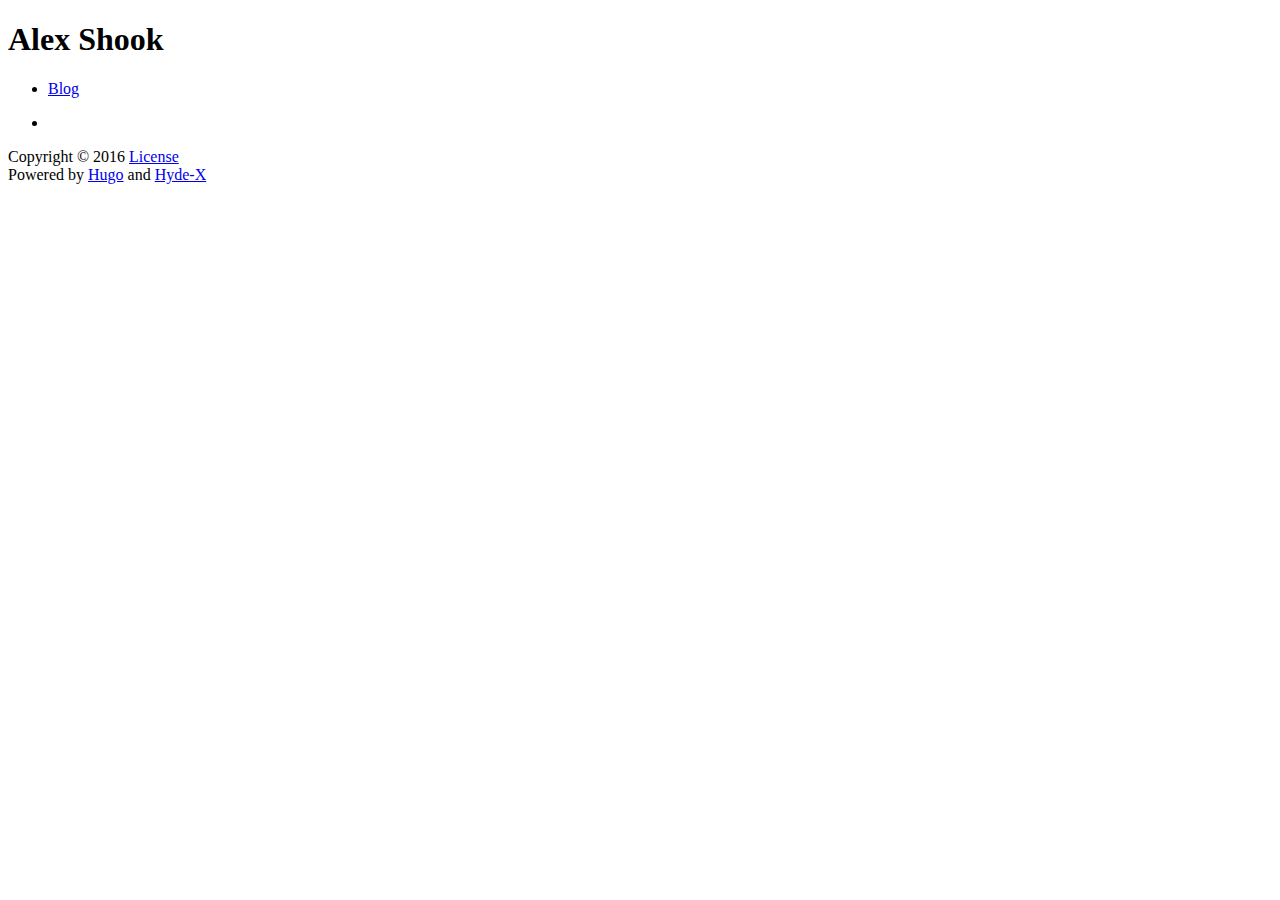
==== public/index.html @ a33de5ed "hyde-x theme initial styling" ====
<!DOCTYPE html>
<html xmlns="http://www.w3.org/1999/xhtml" xml:lang="en" lang="en-us">
<head>
  <link href="http://gmpg.org/xfn/11" rel="profile">
  <meta http-equiv="content-type" content="text/html; charset=utf-8">

  
  <meta name="viewport" content="width=device-width, initial-scale=1.0, maximum-scale=1">

  <title>Alex Shook &middot; Alex Shook</title>

  
  <link rel="stylesheet" href="http://alexshook.com/css/poole.css">
  <link rel="stylesheet" href="http://alexshook.com/css/hyde.css">
  <link rel="stylesheet" href="http://alexshook.com/css/poole-overrides.css">
  <link rel="stylesheet" href="http://alexshook.com/css/hyde-overrides.css">
  <link rel="stylesheet" href="http://alexshook.com/css/hyde-x.css">
  <link rel="stylesheet" href="http://alexshook.com/css/hyde-x-overrides.css">
  
  <link rel="stylesheet" href="https://fonts.googleapis.com/css?family=PT+Sans:400,400italic,700|Lato">
  <link rel="stylesheet" href="//maxcdn.bootstrapcdn.com/font-awesome/4.3.0/css/font-awesome.min.css">
  

  
  <link rel="apple-touch-icon-precomposed" sizes="144x144" href="http://alexshook.com/touch-icon-144-precomposed.png">
  <link href="http://alexshook.com/favicon.png" rel="icon">

  
  
  
  <link href="http://alexshook.com/index.xml" rel="alternate" type="application/rss+xml" title="Alex Shook &middot; Alex Shook" />

  <meta name="description" content="">
  <meta name="keywords" content="">
  
</head>
<body>
<div class="sidebar">
  <div class="container sidebar-sticky">
    <div class="sidebar-about">
      
      <h1>Alex Shook</h1>
      
    </div>

    <ul class="sidebar-nav">
      <li class="sidebar-nav-item"><a href="http://alexshook.com/">Blog</a></li>
      
    </ul>

    <ul class="sidebar-nav">
      <li class="sidebar-nav-item">
      
      
      
      
      
      
      
      
      
      </li>
    </ul>

    

    <p>Copyright &copy; 2016 <a href="http://alexshook.com/license/">License</a><br/>
       Powered by <a href="http://gohugo.io">Hugo</a> and <a href="https://github.com/zyro/hyde-x">Hyde-X</a></p>
  </div>
</div>


<div class="content container">
  <div class="posts">
    
    
    
    
  </div>
</div>



</body>
</html>
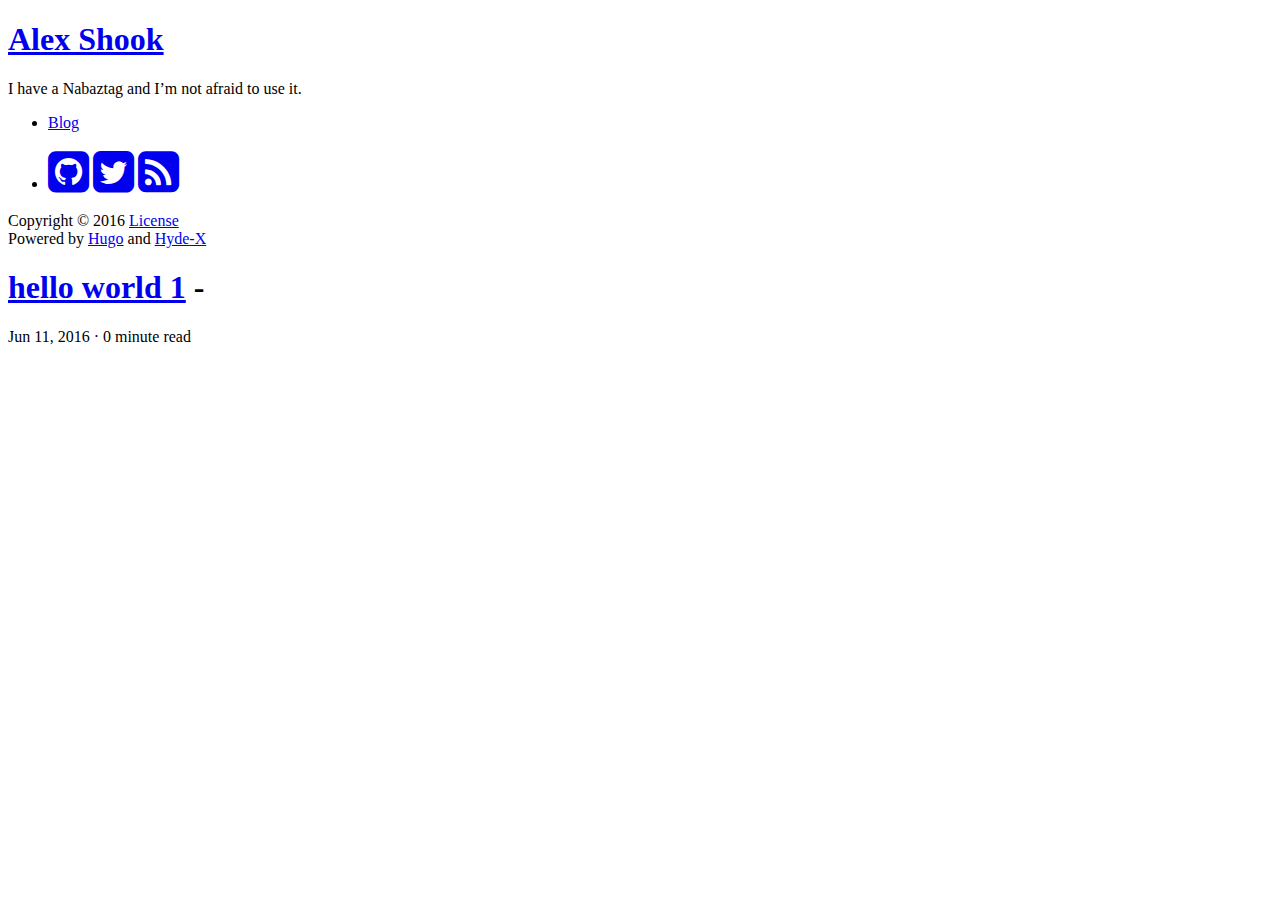
==== commit 537c5e10: "Updates and first post" ====
--- a/public/index.html
+++ b/public/index.html
@@ -16,7 +16,7 @@
   <link rel="stylesheet" href="http://alexshook.com/css/hyde-overrides.css">
   <link rel="stylesheet" href="http://alexshook.com/css/hyde-x.css">
   <link rel="stylesheet" href="http://alexshook.com/css/hyde-x-overrides.css">
-  
+  <link rel="stylesheet" href="http://alexshook.com/css/highlight/sunburst.css">
   <link rel="stylesheet" href="https://fonts.googleapis.com/css?family=PT+Sans:400,400italic,700|Lato">
   <link rel="stylesheet" href="//maxcdn.bootstrapcdn.com/font-awesome/4.3.0/css/font-awesome.min.css">
   
@@ -39,8 +39,8 @@
   <div class="container sidebar-sticky">
     <div class="sidebar-about">
       
-      <h1>Alex Shook</h1>
-      
+      <h1><a href="http://alexshook.com/">Alex Shook</a></h1>
+      <p class="lead">I have a Nabaztag and I&rsquo;m not afraid to use it.</p>
     </div>
 
     <ul class="sidebar-nav">
@@ -50,15 +50,15 @@
 
     <ul class="sidebar-nav">
       <li class="sidebar-nav-item">
+      <a href="https://github.com/alexshook"><i class="fa fa-github-square fa-3x"></i></a>
       
       
       
       
       
+      <a href="https://twitter.com/alexshook"><i class="fa fa-twitter-square fa-3x"></i></a>
       
-      
-      
-      
+      <a href="http://alexshook.com/index.xml" type="application/rss+xml"><i class="fa fa-rss-square fa-3x"></i></a>
       </li>
     </ul>
 
@@ -74,13 +74,29 @@
   <div class="posts">
     
     
+    <div class="post">
+      <h1 class="post-title">
+        <a href="http://alexshook.com/blog/hello-world-1/">hello world 1</a> - 
+      </h1>
+      <span class="post-date">Jun 11, 2016 &middot; 0 minute read
+      
+      <br/>
+      
+      </span>
+      
+      
+      
+      
+    </div>
+    
     
     
   </div>
 </div>
 
 
-
+<script src="http://alexshook.com/js/highlight.pack.js"></script>
+<script>hljs.initHighlightingOnLoad();</script>
 </body>
 </html>
 
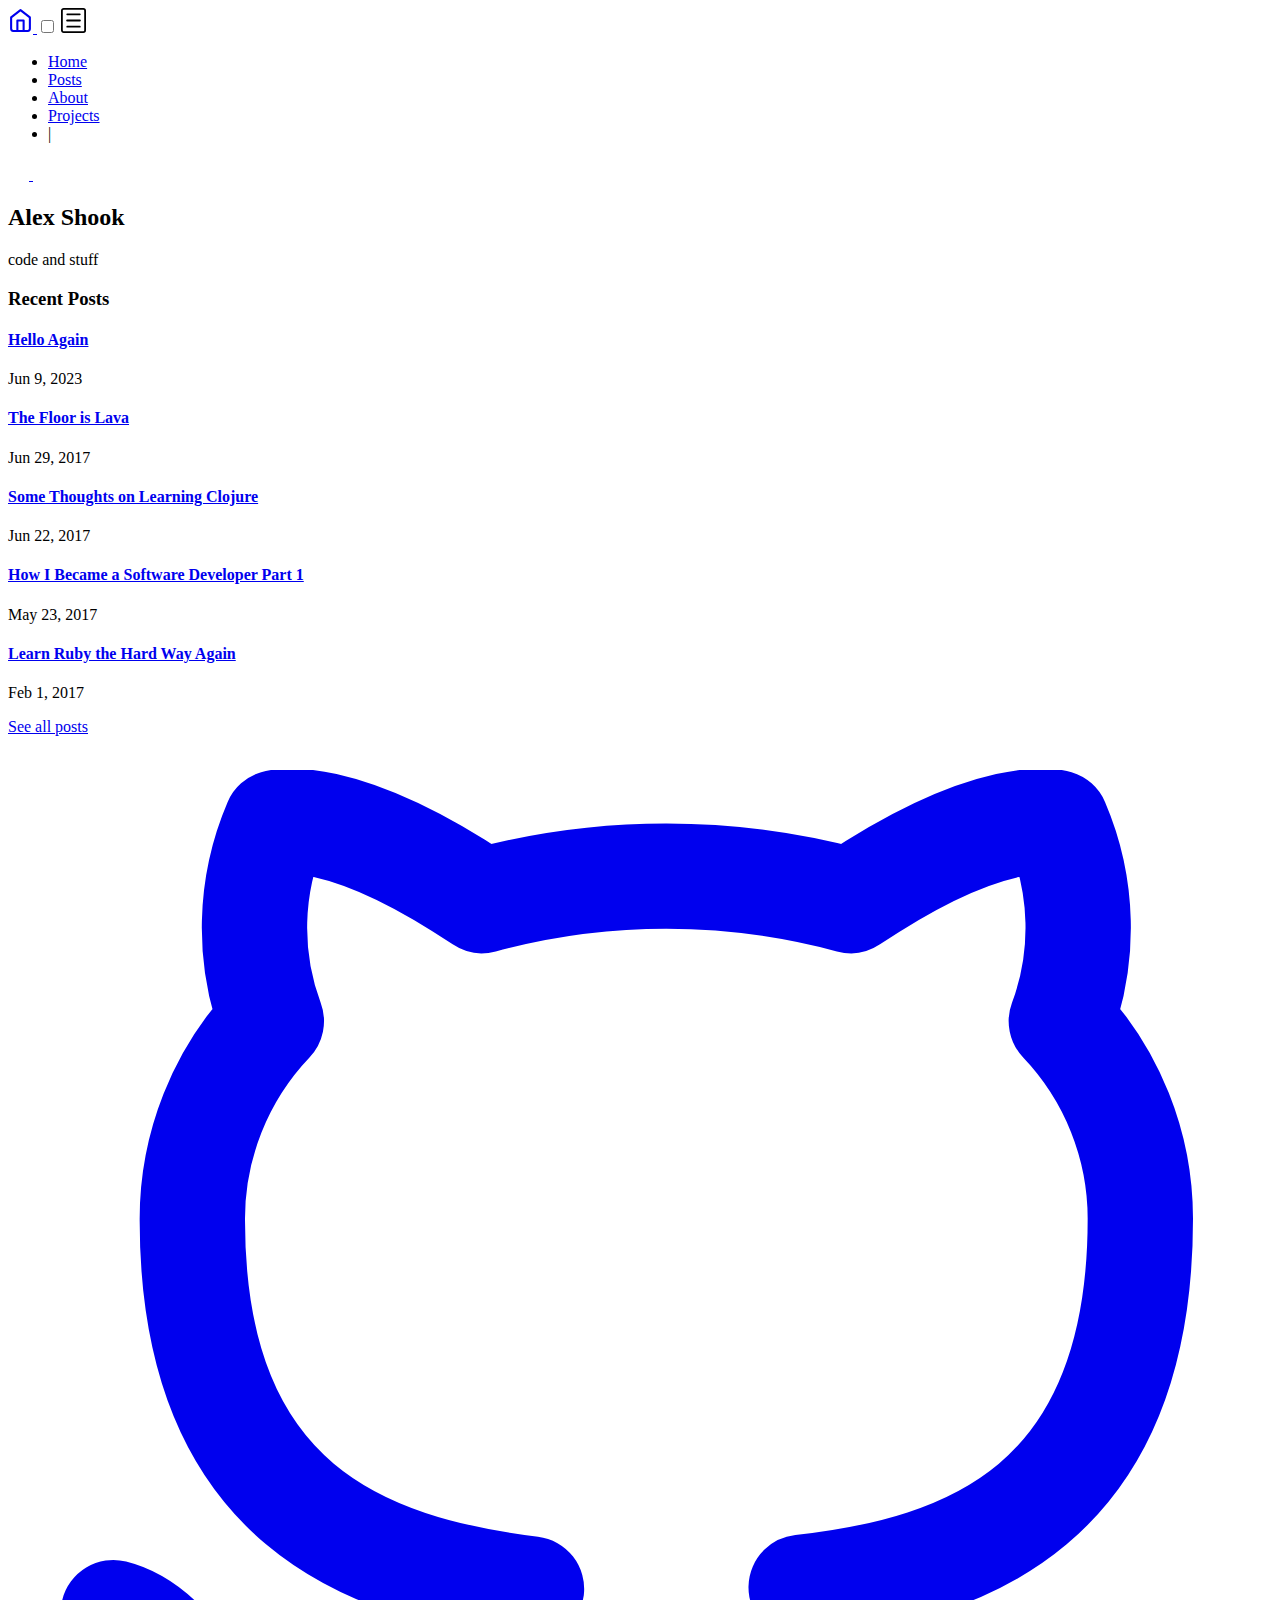
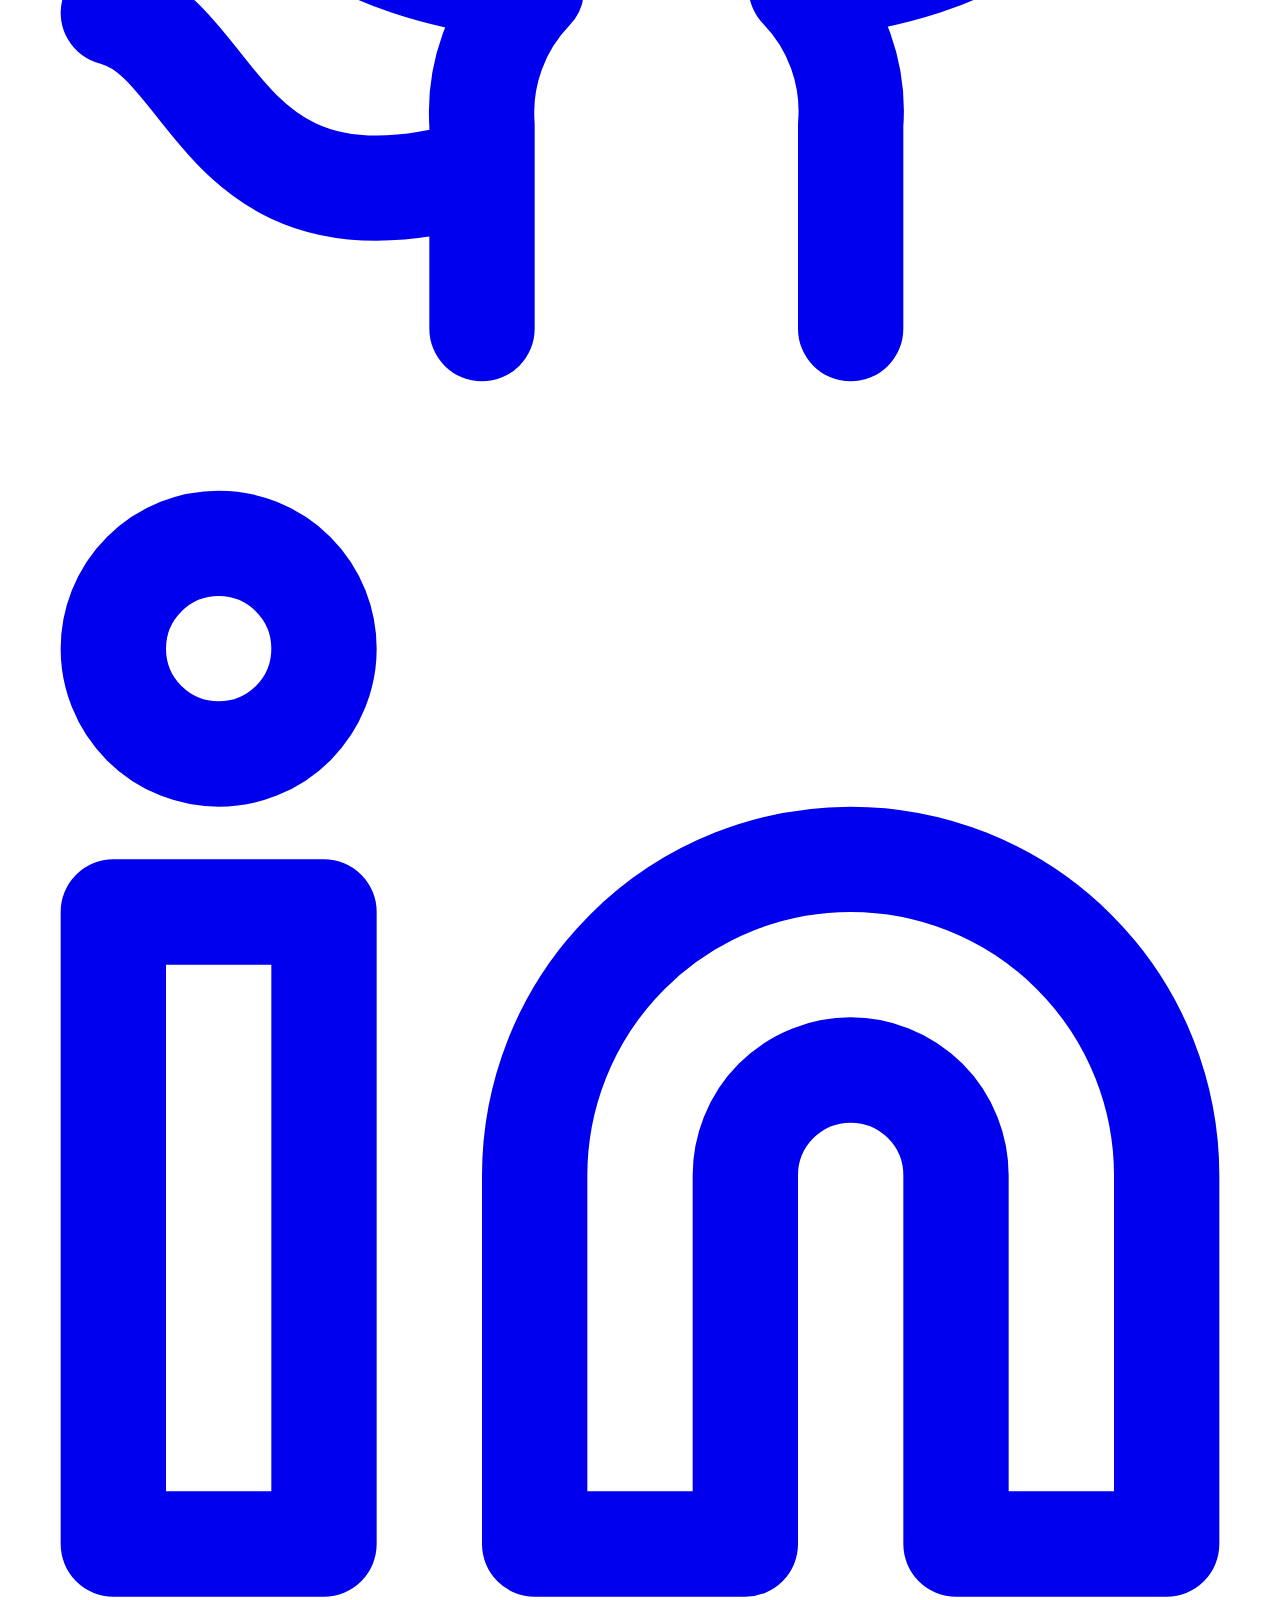
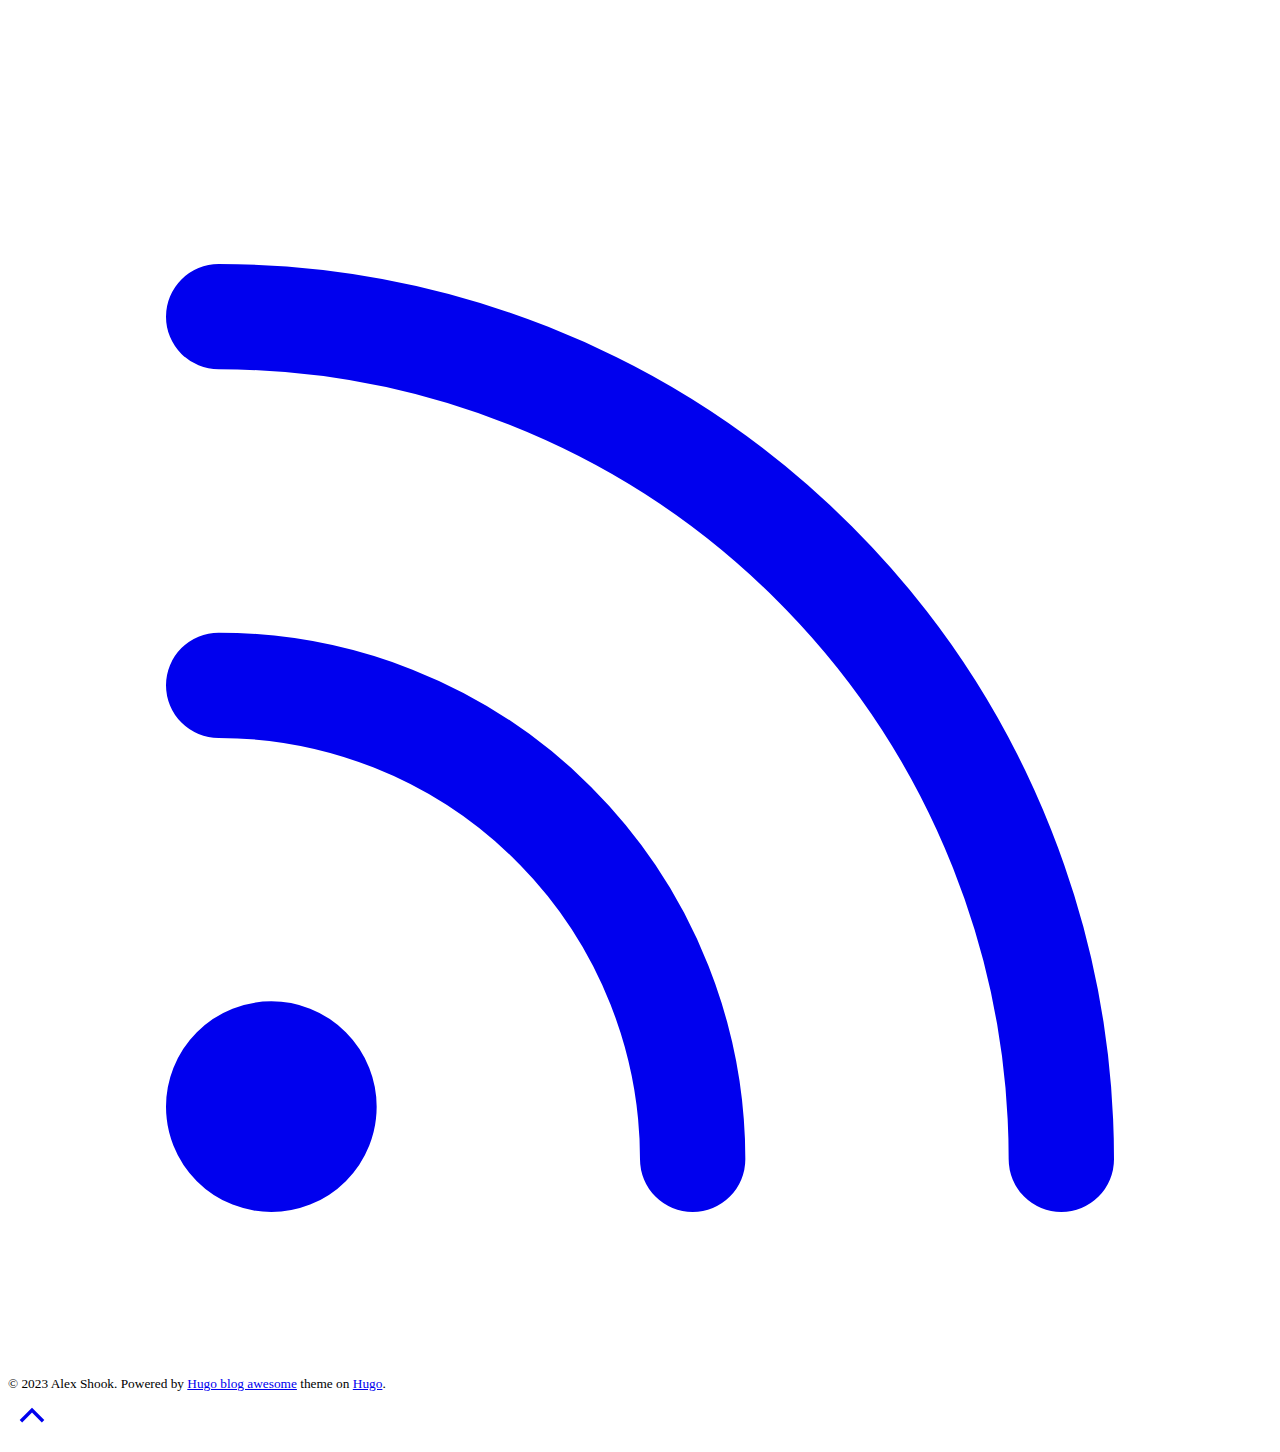
==== commit 1350777f: "Add public files for deploy" ====
--- a/public/index.html
+++ b/public/index.html
@@ -1,102 +1,275 @@
 <!DOCTYPE html>
-<html xmlns="http://www.w3.org/1999/xhtml" xml:lang="en" lang="en-us">
-<head>
-  <link href="http://gmpg.org/xfn/11" rel="profile">
-  <meta http-equiv="content-type" content="text/html; charset=utf-8">
-
-  
-  <meta name="viewport" content="width=device-width, initial-scale=1.0, maximum-scale=1">
-
-  <title>Alex Shook &middot; Alex Shook</title>
-
-  
-  <link rel="stylesheet" href="http://alexshook.com/css/poole.css">
-  <link rel="stylesheet" href="http://alexshook.com/css/hyde.css">
-  <link rel="stylesheet" href="http://alexshook.com/css/poole-overrides.css">
-  <link rel="stylesheet" href="http://alexshook.com/css/hyde-overrides.css">
-  <link rel="stylesheet" href="http://alexshook.com/css/hyde-x.css">
-  <link rel="stylesheet" href="http://alexshook.com/css/hyde-x-overrides.css">
-  <link rel="stylesheet" href="http://alexshook.com/css/highlight/sunburst.css">
-  <link rel="stylesheet" href="https://fonts.googleapis.com/css?family=PT+Sans:400,400italic,700|Lato">
-  <link rel="stylesheet" href="//maxcdn.bootstrapcdn.com/font-awesome/4.3.0/css/font-awesome.min.css">
-  
-
-  
-  <link rel="apple-touch-icon-precomposed" sizes="144x144" href="http://alexshook.com/touch-icon-144-precomposed.png">
-  <link href="http://alexshook.com/favicon.png" rel="icon">
-
-  
-  
-  
-  <link href="http://alexshook.com/index.xml" rel="alternate" type="application/rss+xml" title="Alex Shook &middot; Alex Shook" />
-
-  <meta name="description" content="">
-  <meta name="keywords" content="">
-  
-</head>
-<body>
-<div class="sidebar">
-  <div class="container sidebar-sticky">
-    <div class="sidebar-about">
-      
-      <h1><a href="http://alexshook.com/">Alex Shook</a></h1>
-      <p class="lead">I have a Nabaztag and I&rsquo;m not afraid to use it.</p>
-    </div>
-
-    <ul class="sidebar-nav">
-      <li class="sidebar-nav-item"><a href="http://alexshook.com/">Blog</a></li>
-      
-    </ul>
-
-    <ul class="sidebar-nav">
-      <li class="sidebar-nav-item">
-      <a href="https://github.com/alexshook"><i class="fa fa-github-square fa-3x"></i></a>
-      
-      
-      
-      
-      
-      <a href="https://twitter.com/alexshook"><i class="fa fa-twitter-square fa-3x"></i></a>
-      
-      <a href="http://alexshook.com/index.xml" type="application/rss+xml"><i class="fa fa-rss-square fa-3x"></i></a>
-      </li>
-    </ul>
-
-    
-
-    <p>Copyright &copy; 2016 <a href="http://alexshook.com/license/">License</a><br/>
-       Powered by <a href="http://gohugo.io">Hugo</a> and <a href="https://github.com/zyro/hyde-x">Hyde-X</a></p>
-  </div>
+<html lang="en-us"><head><meta charset="utf-8">
+<meta http-equiv="content-type" content="text/html">
+<meta name="viewport" content="width=device-width, initial-scale=1.0">
+
+<title itemprop="name">Alex Shook | Alex Shook</title>
+<meta property="og:title" content="Alex Shook | Alex Shook" />
+<meta name="twitter:title" content="Alex Shook | Alex Shook" />
+<meta itemprop="name" content="Alex Shook | Alex Shook" />
+<meta name="application-name" content="Alex Shook | Alex Shook" />
+<meta property="og:site_name" content="Alex Shook" />
+
+<meta name="description" content="code and stuff">
+<meta itemprop="description" content="code and stuff" />
+<meta property="og:description" content="code and stuff" />
+<meta name="twitter:description" content="code and stuff" />
+
+<meta property="og:locale" content="en-us" />
+<meta name="language" content="en-us" />
+
+
+
+  <meta itemprop="image" content="http://alexshook.com" />
+  <meta property="og:image" content="http://alexshook.com" />
+  <meta name="twitter:image" content="http://alexshook.com" />
+  <meta name="twitter:image:src" content="http://alexshook.com" />
+
+
+
+
+
+<meta name="generator" content="Hugo 0.113.0">
+
+    
+
+    <link rel="canonical" href="http://alexshook.com/">
+    <link href="/index.xml" rel="alternate" type="application/rss+xml" title="Alex Shook">
+    <link href="/index.xml" rel="feed" type="application/rss+xml" title="Alex Shook">
+    <link href="/style.min.41175b050032d7b140ed7b503e6724d0166055787dc68ff6fb7e4d5d7b9aebf1.css" rel="stylesheet">
+    <link href="/code-highlight.min.706d31975fec544a864cb7f0d847a73ea55ca1df91bf495fd12a177138d807cf.css" rel="stylesheet">
+
+    
+    <link rel="apple-touch-icon" sizes="180x180" href="/icons/apple-touch-icon.png">
+    <link rel="icon" type="image/png" sizes="32x32" href="/icons/favicon-32x32.png">
+    <link rel="icon" type="image/png" sizes="16x16" href="/icons/favicon-16x16.png">
+    <link rel="mask-icon" href="/icons/safari-pinned-tab.svg">
+    <link rel="shortcut icon" href="/favicon.ico">
+
+
+
+
+<link rel="manifest" href="http://alexshook.com/site.webmanifest">
+
+<meta name="msapplication-config" content="/browserconfig.xml">
+<meta name="msapplication-TileColor" content="#2d89ef">
+<meta name="theme-color" content="#434648">
+
+    
+    <link rel="icon" type="image/svg+xml" href="/icons/favicon.svg">
+
+    
+    </head>
+<body data-theme="dark" class="notransition">
+
+<script src="/js/theme.min.8961c317c5b88b953fe27525839672c9343f1058ab044696ca225656c8ba2ab0.js" integrity="sha256-iWHDF8W4i5U/4nUlg5ZyyTQ/EFirBEaWyiJWVsi6KrA="></script>
+
+<div class="navbar" role="navigation">
+    <nav class="menu" aria-label="Main Navigation">
+        <a href="http://alexshook.com/" class="logo">
+            <svg xmlns="http://www.w3.org/2000/svg" width="25" height="25" 
+viewBox="0 0 24 24" fill="none" stroke="currentColor" stroke-width="2" stroke-linecap="round" 
+stroke-linejoin="round" class="feather feather-home">
+<title>Home</title>
+<path d="M3 9l9-7 9 7v11a2 2 0 0 1-2 2H5a2 2 0 0 1-2-2z"></path>
+<polyline points="9 22 9 12 15 12 15 22"></polyline>
+</svg>
+        </a>
+        <input type="checkbox" id="menu-trigger" class="menu-trigger" />
+        <label for="menu-trigger">
+            <span class="menu-icon">
+                <svg xmlns="http://www.w3.org/2000/svg" width="25" height="25" stroke="currentColor" fill="none" viewBox="0 0 14 14"><title>Menu</title><path stroke-linecap="round" stroke-linejoin="round" d="M10.595 7L3.40726 7"></path><path stroke-linecap="round" stroke-linejoin="round" d="M10.5096 3.51488L3.49301 3.51488"></path><path stroke-linecap="round" stroke-linejoin="round" d="M10.5096 10.4851H3.49301"></path><path stroke-linecap="round" stroke-linejoin="round" d="M0.5 12.5V1.5C0.5 0.947715 0.947715 0.5 1.5 0.5H12.5C13.0523 0.5 13.5 0.947715 13.5 1.5V12.5C13.5 13.0523 13.0523 13.5 12.5 13.5H1.5C0.947715 13.5 0.5 13.0523 0.5 12.5Z"></path></svg>
+            </span>
+        </label>
+
+        <div class="trigger">
+            <ul class="trigger-container">
+                
+                
+                <li>
+                    <a class="menu-link " href="/">
+                        Home
+                    </a>
+                    
+                </li>
+                
+                <li>
+                    <a class="menu-link " href="/post/">
+                        Posts
+                    </a>
+                    
+                </li>
+                
+                <li>
+                    <a class="menu-link " href="/about/">
+                        About
+                    </a>
+                    
+                </li>
+                
+                <li>
+                    <a class="menu-link " href="/projects/">
+                        Projects
+                    </a>
+                    
+                </li>
+                
+                <li class="menu-separator">
+                    <span>|</span>
+                </li>
+            </ul>
+            <a id="mode" href="#">
+                <svg xmlns="http://www.w3.org/2000/svg" class="mode-sunny" width="21" height="21" viewBox="0 0 14 14" stroke-width="1">
+<title>LIGHT</title><g><circle cx="7" cy="7" r="2.5" fill="none" stroke-linecap="round" stroke-linejoin="round"></circle><line x1="7" y1="0.5" x2="7" y2="2.5" fill="none" stroke-linecap="round" stroke-linejoin="round"></line><line x1="2.4" y1="2.4" x2="3.82" y2="3.82" fill="none" stroke-linecap="round" stroke-linejoin="round"></line><line x1="0.5" y1="7" x2="2.5" y2="7" fill="none" stroke-linecap="round" stroke-linejoin="round"></line><line x1="2.4" y1="11.6" x2="3.82" y2="10.18" fill="none" stroke-linecap="round" stroke-linejoin="round"></line><line x1="7" y1="13.5" x2="7" y2="11.5" fill="none" stroke-linecap="round" stroke-linejoin="round"></line><line x1="11.6" y1="11.6" x2="10.18" y2="10.18" fill="none" stroke-linecap="round" stroke-linejoin="round"></line><line x1="13.5" y1="7" x2="11.5" y2="7" fill="none" stroke-linecap="round" stroke-linejoin="round"></line><line x1="11.6" y1="2.4" x2="10.18" y2="3.82" fill="none" stroke-linecap="round" stroke-linejoin="round"></line></g></svg>
+                <svg xmlns="http://www.w3.org/2000/svg" class="mode-moon" width="21" height="21" viewBox="0 0 14 14" stroke-width="1">
+<title>DARK</title><g><circle cx="7" cy="7" r="2.5" fill="none" stroke-linecap="round" stroke-linejoin="round"></circle><line x1="7" y1="0.5" x2="7" y2="2.5" fill="none" stroke-linecap="round" stroke-linejoin="round"></line><line x1="2.4" y1="2.4" x2="3.82" y2="3.82" fill="none" stroke-linecap="round" stroke-linejoin="round"></line><line x1="0.5" y1="7" x2="2.5" y2="7" fill="none" stroke-linecap="round" stroke-linejoin="round"></line><line x1="2.4" y1="11.6" x2="3.82" y2="10.18" fill="none" stroke-linecap="round" stroke-linejoin="round"></line><line x1="7" y1="13.5" x2="7" y2="11.5" fill="none" stroke-linecap="round" stroke-linejoin="round"></line><line x1="11.6" y1="11.6" x2="10.18" y2="10.18" fill="none" stroke-linecap="round" stroke-linejoin="round"></line><line x1="13.5" y1="7" x2="11.5" y2="7" fill="none" stroke-linecap="round" stroke-linejoin="round"></line><line x1="11.6" y1="2.4" x2="10.18" y2="3.82" fill="none" stroke-linecap="round" stroke-linejoin="round"></line></g></svg>
+            </a>
+        </div>
+    </nav>
 </div>
-
-
-<div class="content container">
-  <div class="posts">
-    
-    
-    <div class="post">
-      <h1 class="post-title">
-        <a href="http://alexshook.com/blog/hello-world-1/">hello world 1</a> - 
-      </h1>
-      <span class="post-date">Jun 11, 2016 &middot; 0 minute read
-      
-      <br/>
-      
-      </span>
-      
-      
-      
-      
-    </div>
-    
-    
-    
-  </div>
+<div class="wrapper">
+        
+
+
+<div class="author">
+    
+    <h2 class="author-name">Alex Shook</h2>
+    <p class="author-bio">code and stuff</p>
 </div>
 
-
-<script src="http://alexshook.com/js/highlight.pack.js"></script>
-<script>hljs.initHighlightingOnLoad();</script>
+        <main aria-label="Content">
+            <h3 class="posts-item-note" aria-label="Recent Posts">Recent Posts</h3>
+            
+            
+            
+            
+            <article class="post-item">
+    <h4 class="post-item-title">
+        <a href="/hello-again/">Hello Again</a>
+    </h4>
+    
+    
+    <time class="post-item-meta" datetime="2023-06-09T23:50:24-0400">
+        Jun 9, 2023
+    </time>
+</article>
+
+            
+            <article class="post-item">
+    <h4 class="post-item-title">
+        <a href="/the-floor-is-lava/">The Floor is Lava</a>
+    </h4>
+    
+    
+    <time class="post-item-meta" datetime="2017-06-29T22:13:35-0400">
+        Jun 29, 2017
+    </time>
+</article>
+
+            
+            <article class="post-item">
+    <h4 class="post-item-title">
+        <a href="/some-thoughts-on-learning-clojure/">Some Thoughts on Learning Clojure</a>
+    </h4>
+    
+    
+    <time class="post-item-meta" datetime="2017-06-22T11:39:26-0400">
+        Jun 22, 2017
+    </time>
+</article>
+
+            
+            <article class="post-item">
+    <h4 class="post-item-title">
+        <a href="/how-i-became-a-software-developer-part-1/">How I Became a Software Developer Part 1</a>
+    </h4>
+    
+    
+    <time class="post-item-meta" datetime="2017-05-23T22:32:14-0400">
+        May 23, 2017
+    </time>
+</article>
+
+            
+            <article class="post-item">
+    <h4 class="post-item-title">
+        <a href="/learn-ruby-the-hard-way-again/">Learn Ruby the Hard Way Again</a>
+    </h4>
+    
+    
+    <time class="post-item-meta" datetime="2017-02-01T00:27:15-0500">
+        Feb 1, 2017
+    </time>
+</article>
+
+            
+            
+            <p>
+                
+                <a href="http://alexshook.com/post/">See all posts</a>
+                
+            </p>
+            
+        </main>
+    </div><footer class="footer">
+    <span class="footer_item"> </span>
+    &nbsp;
+
+    <div class="footer_social-icons">
+<a href="https://github.com/alexshook" target="_blank" rel="noopener noreferrer me"
+    title="Github">
+    <svg xmlns="http://www.w3.org/2000/svg" viewBox="0 0 24 24" fill="none" stroke="currentColor" stroke-width="2"
+    stroke-linecap="round" stroke-linejoin="round">
+    <path
+        d="M9 19c-5 1.5-5-2.5-7-3m14 6v-3.87a3.37 3.37 0 0 0-.94-2.61c3.14-.35 6.44-1.54 6.44-7A5.44 5.44 0 0 0 20 4.77 5.07 5.07 0 0 0 19.91 1S18.73.65 16 2.48a13.38 13.38 0 0 0-7 0C6.27.65 5.09 1 5.09 1A5.07 5.07 0 0 0 5 4.77a5.44 5.44 0 0 0-1.5 3.78c0 5.42 3.3 6.61 6.44 7A3.37 3.37 0 0 0 9 18.13V22">
+    </path>
+</svg>
+</a>
+<a href="https://www.linkedin.com/in/alexshook" target="_blank" rel="noopener noreferrer me"
+    title="Linkedin">
+    <svg xmlns="http://www.w3.org/2000/svg" viewBox="0 0 24 24" fill="none" stroke="currentColor" stroke-width="2"
+    stroke-linecap="round" stroke-linejoin="round">
+    <path d="M16 8a6 6 0 0 1 6 6v7h-4v-7a2 2 0 0 0-2-2 2 2 0 0 0-2 2v7h-4v-7a6 6 0 0 1 6-6z"></path>
+    <rect x="2" y="9" width="4" height="12"></rect>
+    <circle cx="4" cy="4" r="2"></circle>
+</svg>
+</a>
+<a href="index.xml" target="_blank" rel="noopener noreferrer me"
+    title="Rss">
+    <svg xmlns="http://www.w3.org/2000/svg" viewBox="0 0 24 24" fill="none" stroke="currentColor" stroke-width="2"
+    stroke-linecap="round" stroke-linejoin="round">
+    <path d="M4 11a9 9 0 0 1 9 9" />
+    <path d="M4 4a16 16 0 0 1 16 16" />
+    <circle cx="5" cy="19" r="1" />
+</svg>
+</a>
+</div>
+    <small class="footer_copyright">
+        © 2023 Alex Shook.
+        Powered by <a href="https://github.com/hugo-sid/hugo-blog-awesome" target="_blank" rel="noreferrer noopener">Hugo blog awesome</a>
+        theme on
+        <a href="https://gohugo.io" target="_blank" rel="noreferrer noopener">Hugo</a>.
+    </small>
+</footer><a href="#" title="Go to top" id="totop">
+    <svg xmlns="http://www.w3.org/2000/svg" width="48" height="48" fill="currentColor" stroke="currentColor" viewBox="0 96 960 960">
+    <path d="M283 704.739 234.261 656 480 410.261 725.739 656 677 704.739l-197-197-197 197Z"/>
+</svg>
+
+</a>
+
+
+    
+
+
+
+
+
+
+    
+    <script src="http://alexshook.com/js/main.min.35f435a5d8eac613c52daa28d8af544a4512337d3e95236e4a4978417b8dcb2f.js" integrity="sha256-NfQ1pdjqxhPFLaoo2K9USkUSM30&#43;lSNuSkl4QXuNyy8="></script>
+
+    
+
 </body>
+
 </html>
-
